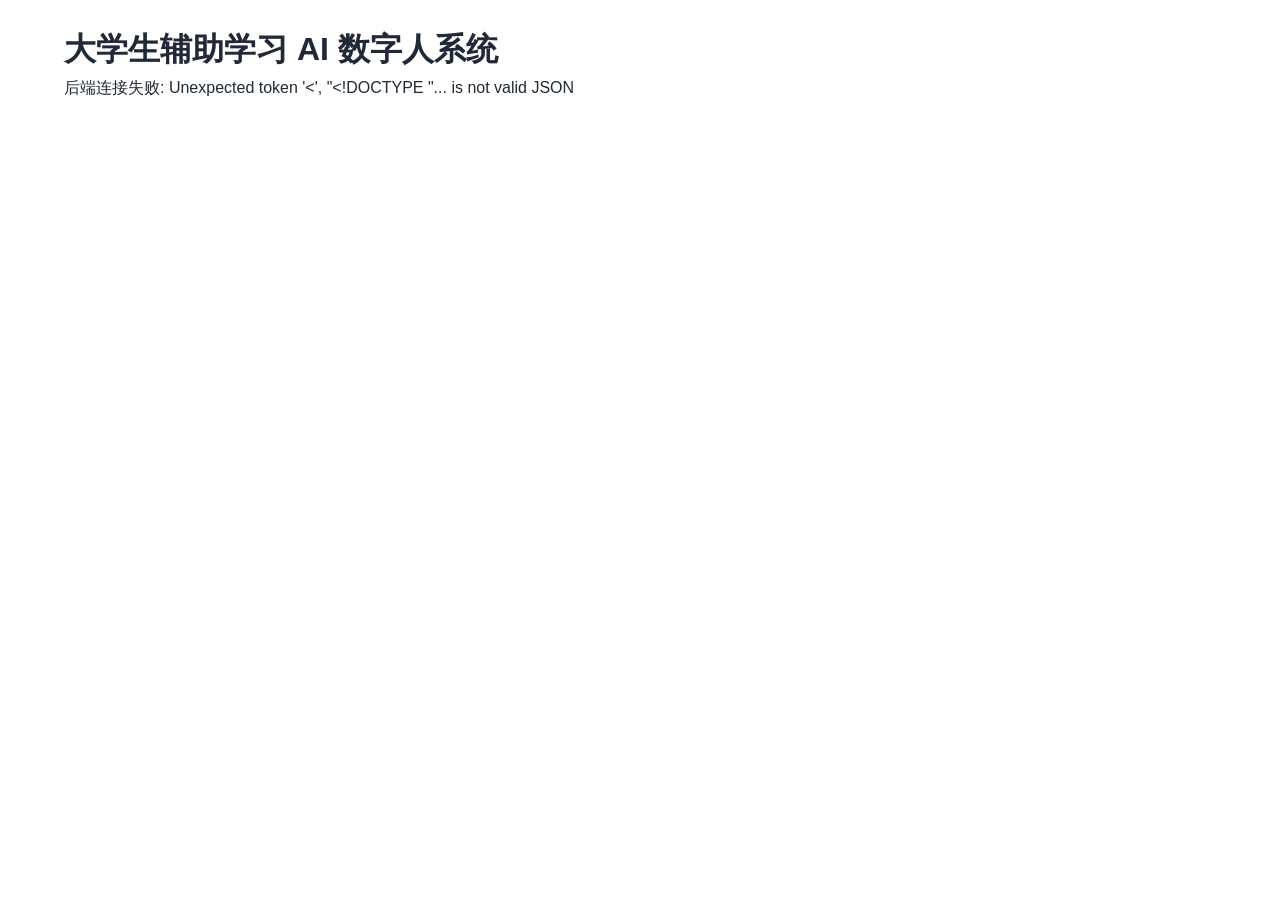
==== frontend/index.html @ 000af6f3 "chore(init): 搭建项目脚手架，包含 DDD 六模块、Flyway、Docker、前端基础" ====
<!DOCTYPE html>
<html lang="zh-CN">
<head>
    <meta charset="UTF-8">
    <meta name="viewport" content="width=device-width, initial-scale=1.0">
    <title>大学生辅助学习 AI 数字人系统</title>
    <link rel="stylesheet" href="src/css/base.css">
    <link rel="stylesheet" href="src/css/components.css">
</head>
<body>
    <div id="app">
        <h1>大学生辅助学习 AI 数字人系统</h1>
        <p id="health-status">正在检查服务状态...</p>
    </div>
    <script src="src/config.js"></script>
    <script src="src/js/api.js"></script>
    <script>
        // 页面加载时检查后端健康状态
        (async () => {
            try {
                const data = await api.get('/health');
                document.getElementById('health-status').textContent =
                    '后端服务状态: ' + data.data.status;
            } catch (e) {
                document.getElementById('health-status').textContent =
                    '后端连接失败: ' + e.message;
            }
        })();
    </script>
</body>
</html>
---- frontend/src/css/base.css ----
:root {
    --color-primary: #6366f1;
    --color-primary-light: #818cf8;
    --color-success: #34d399;
    --color-warning: #fbbf24;
    --color-danger: #f87171;
    --text-primary: #1f2937;
    --text-secondary: #6b7280;
    --spacing-xs: 4px;
    --spacing-sm: 8px;
    --spacing-md: 16px;
    --spacing-lg: 24px;
    --spacing-xl: 40px;
    --radius-sm: 6px;
    --radius-md: 10px;
    --radius-lg: 16px;
}

* { margin: 0; padding: 0; box-sizing: border-box; }

body {
    font-family: -apple-system, BlinkMacSystemFont, 'Segoe UI', sans-serif;
    color: var(--text-primary);
    line-height: 1.6;
    min-height: 100vh;
}

#app {
    max-width: 1200px;
    margin: 0 auto;
    padding: var(--spacing-lg);
}
---- frontend/src/css/components.css ----
/* 按钮 */
.btn {
    padding: 8px 20px;
    border: none;
    border-radius: var(--radius-sm);
    cursor: pointer;
    font-size: 14px;
    transition: background 0.2s;
}
.btn-primary {
    background: var(--color-primary);
    color: #fff;
}
.btn-primary:hover {
    background: var(--color-primary-light);
}

/* 卡片 */
.card {
    background: #fff;
    border-radius: var(--radius-md);
    padding: var(--spacing-md);
    box-shadow: 0 2px 8px rgba(0,0,0,0.08);
}
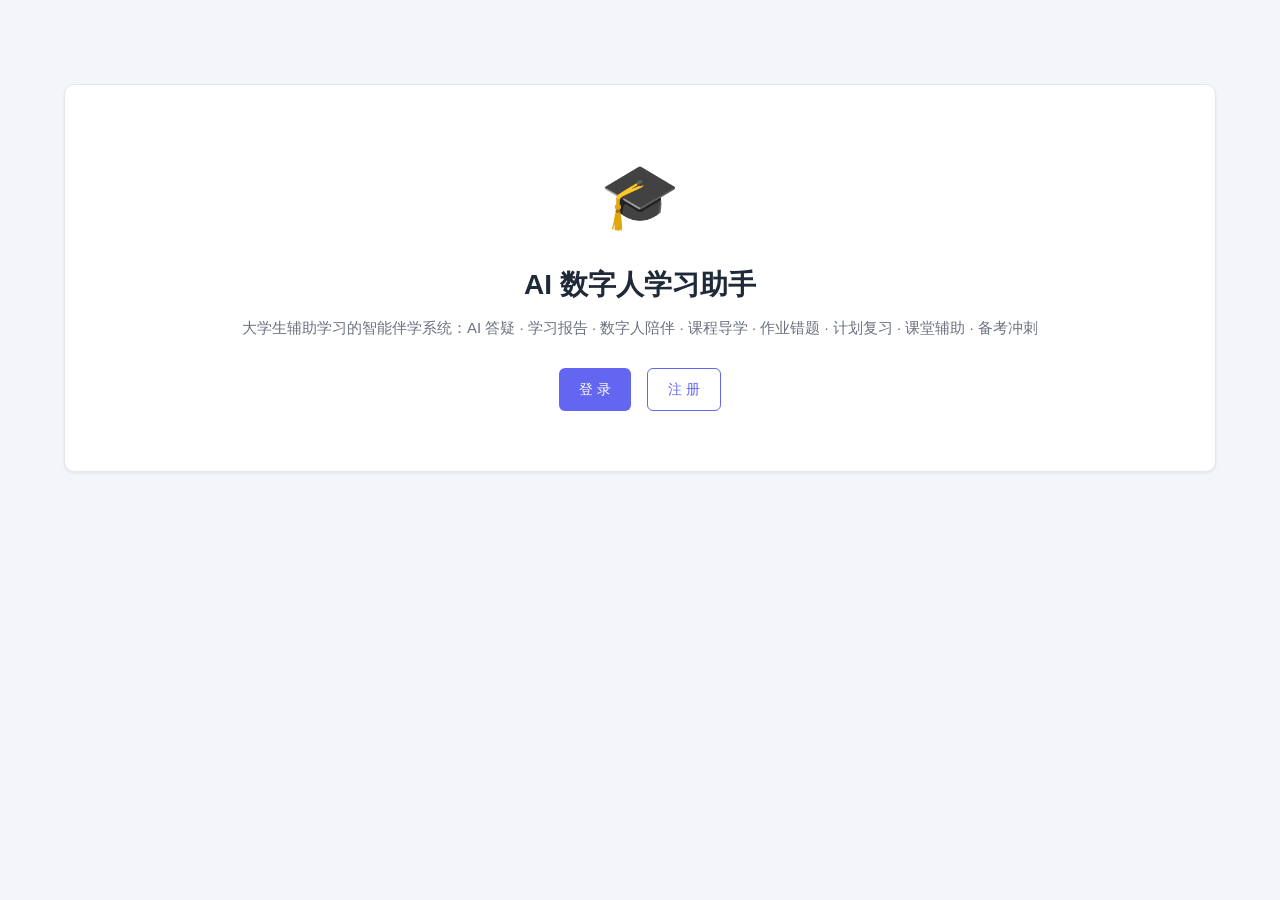
==== commit e0041b89: "feat(frontend): 阶段3 前端多页联调 + SSE 流式答疑页面 - 前端由健康检查骨架升级为完整原生多页（登录/门户/答疑/报告/数字人/课程/作业错题本/预习复习/课堂/备考/多学科" ====
--- a/frontend/index.html
+++ b/frontend/index.html
@@ -3,29 +3,100 @@
 <head>
     <meta charset="UTF-8">
     <meta name="viewport" content="width=device-width, initial-scale=1.0">
-    <title>大学生辅助学习 AI 数字人系统</title>
+    <title>首页 - AI 数字人学习助手</title>
     <link rel="stylesheet" href="src/css/base.css">
     <link rel="stylesheet" href="src/css/components.css">
 </head>
 <body>
-    <div id="app">
-        <h1>大学生辅助学习 AI 数字人系统</h1>
-        <p id="health-status">正在检查服务状态...</p>
+    <div class="navbar hidden"></div>
+
+    <!-- 未登录引导 -->
+    <div id="guest-view" class="app hidden">
+        <div class="card" style="text-align:center; padding:60px 30px;">
+            <div style="font-size:64px;">🎓</div>
+            <h1 style="font-size:28px; margin:16px 0 8px;">AI 数字人学习助手</h1>
+            <p class="text-muted" style="font-size:15px;">大学生辅助学习的智能伴学系统：AI 答疑 · 学习报告 · 数字人陪伴 · 课程导学 · 作业错题 · 计划复习 · 课堂辅助 · 备考冲刺</p>
+            <div style="margin-top:28px; display:flex; gap:16px; justify-content:center;">
+                <a href="login.html" class="btn btn-primary">登 录</a>
+                <a href="login.html" class="btn btn-outline">注 册</a>
+            </div>
+        </div>
     </div>
+
+    <!-- 已登录仪表盘 -->
+    <div id="user-view" class="app hidden">
+        <h1 class="page-title">👋 你好，<span id="welcome-name"></span></h1>
+        <div class="alert alert-info" id="role-tip" style="max-width:720px;"></div>
+
+        <h3 class="section-title">🚀 快速入口</h3>
+        <div class="grid-3" id="quick-links"></div>
+
+        <h3 class="section-title">📦 最近学习数据</h3>
+        <div class="alert alert-success" id="summary-box" style="max-width:720px;">
+            <strong>近 7 天学习汇总</strong><br>
+            <span class="text-muted">正在加载...</span>
+        </div>
+    </div>
+
     <script src="src/config.js"></script>
     <script src="src/js/api.js"></script>
+    <script src="src/js/auth.js"></script>
+    <script src="src/js/nav.js"></script>
     <script>
-        // 页面加载时检查后端健康状态
-        (async () => {
-            try {
-                const data = await api.get('/health');
-                document.getElementById('health-status').textContent =
-                    '后端服务状态: ' + data.data.status;
-            } catch (e) {
-                document.getElementById('health-status').textContent =
-                    '后端连接失败: ' + e.message;
-            }
-        })();
+        if (!auth.isLoggedIn()) {
+            document.getElementById('guest-view').classList.remove('hidden');
+        } else {
+            document.querySelector('.navbar').classList.remove('hidden');
+            renderNav('index.html');
+            initUserView();
+        }
+
+        function initUserView() {
+            const user = auth.getUser();
+            document.getElementById('welcome-name').textContent = user.nickname || user.email;
+            const isTeacher = user.role === 'TEACHER';
+            document.getElementById('role-tip').innerHTML = isTeacher
+                ? '你当前是 <strong>教师</strong> 账号，可使用「教师后台」管理班级、发布知识点与作业。普通学习功能同样可用。'
+                : '你当前是 <strong>学生</strong> 账号，可使用 AI 答疑、作业练习、学习计划等在学生端所有功能。';
+
+            document.getElementById('user-view').classList.remove('hidden');
+
+            // 快速入口
+            const links = [
+                { href: 'qa.html', icon: '💬', title: 'AI 答疑', desc: '流式问答 / 三阶段引导' },
+                { href: 'report.html', icon: '📊', title: '学习报告', desc: '掌握度 / 雷达 / 诊断' },
+                { href: 'avatar.html', icon: '🤖', title: '数字人', desc: '陪学对话与专注计时' },
+                { href: 'course.html', icon: '📚', title: '课程', desc: '列表 / 学习路径 / 讲解' },
+                { href: 'homework.html', icon: '✏️', title: '作业·错题', desc: '建题 / 作答 / 错题本' },
+                { href: 'studyplan.html', icon: '🗓️', title: '学习计划', desc: '预习复习 / 抽背判分' },
+                { href: 'classroom.html', icon: '🎓', title: '课堂', desc: '课件解析 / 录音总结' },
+                { href: 'paper.html', icon: '🎯', title: '备考', desc: '试卷分析 / 高频考点' },
+                { href: 'subject.html', icon: '📥', title: '学科导入', desc: '模板 / 课程导入' }
+            ];
+            if (isTeacher) links.push({ href: 'teacher.html', icon: '👩‍🏫', title: '教师后台', desc: '班级管理 / 预警 / 知识点' });
+
+            document.getElementById('quick-links').innerHTML = links.map(l => `
+                <a href="${l.href}" class="card" style="display:block; color:inherit; text-decoration:none;">
+                    <div style="font-size:30px;">${l.icon}</div>
+                    <div style="font-size:16px; font-weight:600; margin-top:8px;">${l.title}</div>
+                    <div class="text-muted" style="font-size:13px;">${l.desc}</div>
+                </a>`).join('');
+
+            // 加载 7 天汇总
+            api.get('/reports/summary').then(res => {
+                const d = res.data || {};
+                const items = Object.entries(d);
+                if (!items.length) {
+                    document.getElementById('summary-box').querySelector('.text-muted').textContent = '尚无学习数据，快去 AI 答疑或作业练习吧。';
+                    return;
+                }
+                let html = '';
+                items.forEach(([k, v]) => { html += `<span style="margin-right:20px;"><strong>${esc(k)}</strong>：${esc(v)}</span>`; });
+                document.getElementById('summary-box').querySelector('.text-muted').innerHTML = html;
+            }).catch(() => {
+                document.getElementById('summary-box').querySelector('.text-muted').textContent = '加载失败，请确认后端服务已启动。';
+            });
+        }
     </script>
 </body>
 </html>
--- a/frontend/src/css/base.css
+++ b/frontend/src/css/base.css
@@ -1,11 +1,16 @@
 :root {
     --color-primary: #6366f1;
     --color-primary-light: #818cf8;
-    --color-success: #34d399;
-    --color-warning: #fbbf24;
-    --color-danger: #f87171;
+    --color-primary-dark: #4f46e5;
+    --color-success: #10b981;
+    --color-warning: #f59e0b;
+    --color-danger: #ef4444;
+    --color-info: #0ea5e9;
+    --bg-body: #f4f5fb;
+    --bg-card: #ffffff;
     --text-primary: #1f2937;
     --text-secondary: #6b7280;
+    --border-color: #e5e7eb;
     --spacing-xs: 4px;
     --spacing-sm: 8px;
     --spacing-md: 16px;
@@ -14,19 +19,88 @@
     --radius-sm: 6px;
     --radius-md: 10px;
     --radius-lg: 16px;
+    --shadow-sm: 0 1px 3px rgba(0,0,0,0.08);
+    --shadow-md: 0 4px 14px rgba(99,102,241,0.08);
+    --header-height: 60px;
 }
 
 * { margin: 0; padding: 0; box-sizing: border-box; }
 
-body {
-    font-family: -apple-system, BlinkMacSystemFont, 'Segoe UI', sans-serif;
+html, body {
+    font-family: -apple-system, BlinkMacSystemFont, 'Segoe UI', 'PingFang SC', 'Microsoft YaHei', sans-serif;
+    background: var(--bg-body);
     color: var(--text-primary);
     line-height: 1.6;
     min-height: 100vh;
 }
 
-#app {
+body { padding-top: var(--header-height); }
+
+a { color: var(--color-primary); text-decoration: none; }
+a:hover { color: var(--color-primary-dark); }
+
+.app {
     max-width: 1200px;
     margin: 0 auto;
     padding: var(--spacing-lg);
-}+}
+
+.page-title {
+    font-size: 24px;
+    font-weight: 700;
+    margin-bottom: var(--spacing-lg);
+    color: var(--text-primary);
+    display: flex;
+    align-items: center;
+    gap: var(--spacing-sm);
+}
+
+.page-desc {
+    color: var(--text-secondary);
+    margin-bottom: var(--spacing-lg);
+}
+
+.section-title {
+    font-size: 18px;
+    font-weight: 600;
+    margin: var(--spacing-lg) 0 var(--spacing-md);
+    display: flex;
+    align-items: center;
+    gap: var(--spacing-sm);
+}
+
+.text-muted { color: var(--text-secondary); font-size: 13px; }
+
+.hidden { display: none !important; }
+
+.grid-2 { display: grid; grid-template-columns: 1fr 1fr; gap: var(--spacing-lg); }
+.grid-3 { display: grid; grid-template-columns: repeat(3, 1fr); gap: var(--spacing-lg); }
+.grid-4 { display: grid; grid-template-columns: repeat(4, 1fr); gap: var(--spacing-lg); }
+
+@media (max-width: 900px) {
+    .grid-2, .grid-3, .grid-4 { grid-template-columns: 1fr; }
+}
+
+.mt-sm { margin-top: var(--spacing-sm); }
+.mt-md { margin-top: var(--spacing-md); }
+.mt-lg { margin-top: var(--spacing-lg); }
+.mb-sm { margin-bottom: var(--spacing-sm); }
+.mb-md { margin-bottom: var(--spacing-md); }
+.mb-lg { margin-bottom: var(--spacing-lg); }
+
+.flex { display: flex; align-items: center; gap: var(--spacing-sm); flex-wrap: wrap; }
+.justify-between { justify-content: space-between; }
+
+.badge {
+    display: inline-flex;
+    align-items: center;
+    padding: 2px 10px;
+    border-radius: 999px;
+    font-size: 12px;
+    font-weight: 500;
+    gap: 4px;
+}
+.badge-primary { background: rgba(99,102,241,0.12); color: var(--color-primary-dark); }
+.badge-success { background: rgba(16,185,129,0.12); color: #047857; }
+.badge-warning { background: rgba(245,158,11,0.15); color: #b45309; }
+.badge-danger  { background: rgba(239,68,68,0.12); color: #b91c1c; }
--- a/frontend/src/css/components.css
+++ b/frontend/src/css/components.css
@@ -1,24 +1,290 @@
-/* 按钮 */
-.btn {
-    padding: 8px 20px;
-    border: none;
-    border-radius: var(--radius-sm);
-    cursor: pointer;
-    font-size: 14px;
-    transition: background 0.2s;
-}
-.btn-primary {
+/* ===== 导航栏 ===== */
+.navbar {
+    position: fixed;
+    top: 0; left: 0; right: 0;
+    height: var(--header-height);
+    background: #fff;
+    border-bottom: 1px solid var(--border-color);
+    box-shadow: var(--shadow-sm);
+    z-index: 100;
+    display: flex;
+    align-items: center;
+    padding: 0 var(--spacing-lg);
+}
+.navbar-inner {
+    max-width: 1280px;
+    width: 100%;
+    margin: 0 auto;
+    display: flex;
+    align-items: center;
+    gap: var(--spacing-lg);
+}
+.nav-brand {
+    font-size: 18px;
+    font-weight: 800;
+    color: var(--color-primary);
+    white-space: nowrap;
+    display: flex;
+    align-items: center;
+    gap: 6px;
+    cursor: pointer;
+}
+.nav-links {
+    display: flex;
+    gap: 4px;
+    align-items: center;
+    flex-wrap: nowrap;
+    overflow-x: auto;
+}
+.nav-link {
+    padding: 8px 12px;
+    border-radius: var(--radius-sm);
+    color: var(--text-secondary);
+    font-size: 14px;
+    white-space: nowrap;
+    transition: all .15s;
+}
+.nav-link:hover { background: rgba(99,102,241,0.08); color: var(--color-primary); }
+.nav-link.active {
     background: var(--color-primary);
     color: #fff;
-}
-.btn-primary:hover {
-    background: var(--color-primary-light);
-}
-
-/* 卡片 */
+    font-weight: 500;
+}
+.nav-user {
+    margin-left: auto;
+    display: flex;
+    align-items: center;
+    gap: var(--spacing-sm);
+    white-space: nowrap;
+}
+.nav-user .user-chip {
+    display: inline-flex;
+    align-items: center;
+    gap: 6px;
+    font-size: 14px;
+    color: var(--text-primary);
+}
+.nav-user .role-badge {
+    font-size: 11px;
+    padding: 1px 8px;
+}
+.btn-logout {
+    background: none;
+    border: 1px solid var(--border-color);
+    color: var(--text-secondary);
+    padding: 5px 12px;
+    border-radius: var(--radius-sm);
+    cursor: pointer;
+    font-size: 13px;
+    transition: all .15s;
+}
+.btn-logout:hover { background: rgba(239,68,68,0.08); color: var(--color-danger); border-color: var(--color-danger); }
+
+@media (max-width: 1080px) {
+    .nav-links { overflow-x: auto; }
+}
+
+/* ===== 按钮 ===== */
+.btn {
+    padding: 9px 20px;
+    border: none;
+    border-radius: var(--radius-sm);
+    cursor: pointer;
+    font-size: 14px;
+    font-weight: 500;
+    transition: all 0.18s;
+    display: inline-flex;
+    align-items: center;
+    justify-content: center;
+    gap: 6px;
+}
+.btn:disabled { opacity: 0.6; cursor: not-allowed; }
+.btn-primary { background: var(--color-primary); color: #fff; }
+.btn-primary:hover:not(:disabled) { background: var(--color-primary-dark); }
+.btn-success { background: var(--color-success); color: #fff; }
+.btn-success:hover:not(:disabled) { background: #059669; }
+.btn-danger { background: var(--color-danger); color: #fff; }
+.btn-danger:hover:not(:disabled) { background: #dc2626; }
+.btn-warning { background: var(--color-warning); color: #fff; }
+.btn-warning:hover:not(:disabled) { background: #d97706; }
+.btn-outline { background: #fff; color: var(--color-primary); border: 1px solid var(--color-primary); }
+.btn-outline:hover:not(:disabled) { background: rgba(99,102,241,0.08); }
+.btn-outline-muted { background: #fff; color: var(--text-secondary); border: 1px solid var(--border-color); }
+.btn-outline-muted:hover:not(:disabled) { background: #f3f4f6; }
+.btn-sm { padding: 5px 12px; font-size: 13px; }
+
+/* ===== 卡片 ===== */
 .card {
-    background: #fff;
+    background: var(--bg-card);
     border-radius: var(--radius-md);
-    padding: var(--spacing-md);
-    box-shadow: 0 2px 8px rgba(0,0,0,0.08);
-}+    padding: var(--spacing-lg);
+    box-shadow: var(--shadow-sm);
+    border: 1px solid var(--border-color);
+    transition: box-shadow .2s;
+}
+.card:hover { box-shadow: var(--shadow-md); }
+.card-title { font-size: 16px; font-weight: 600; margin-bottom: var(--spacing-md); }
+.card-title .title-icon { margin-right: 6px; }
+
+/* ===== 表单 ===== */
+.form-group { margin-bottom: var(--spacing-md); }
+.form-group label {
+    display: block;
+    font-size: 13px;
+    font-weight: 500;
+    color: var(--text-secondary);
+    margin-bottom: 6px;
+}
+.form-control, select.form-control, textarea.form-control {
+    width: 100%;
+    padding: 10px 12px;
+    border: 1px solid var(--border-color);
+    border-radius: var(--radius-sm);
+    font-size: 14px;
+    font-family: inherit;
+    transition: border-color .15s, box-shadow .15s;
+    background: #fff;
+    color: var(--text-primary);
+}
+.form-control:focus {
+    outline: none;
+    border-color: var(--color-primary);
+    box-shadow: 0 0 0 3px rgba(99,102,241,0.12);
+}
+textarea.form-control { resize: vertical; min-height: 80px; }
+.form-hint { font-size: 12px; color: var(--text-secondary); margin-top: 4px; }
+
+/* ===== 表格 ===== */
+.table-wrap { overflow-x: auto; border: 1px solid var(--border-color); border-radius: var(--radius-sm); }
+table.table { width: 100%; border-collapse: collapse; background: #fff; font-size: 14px; }
+.table th, .table td { padding: 12px 14px; text-align: left; border-bottom: 1px solid var(--border-color); }
+.table th { background: #fafaff; font-weight: 600; color: var(--text-secondary); font-size: 13px; white-space: nowrap; }
+.table tr:last-child td { border-bottom: none; }
+.table tr:hover td { background: #f8f8ff; }
+
+/* ===== 提示 / toast ===== */
+.toast-container {
+    position: fixed;
+    top: calc(var(--header-height) + 12px);
+    right: 16px;
+    z-index: 9999;
+    display: flex;
+    flex-direction: column;
+    gap: 8px;
+}
+.toast {
+    padding: 12px 18px;
+    border-radius: var(--radius-sm);
+    color: #fff;
+    font-size: 14px;
+    box-shadow: var(--shadow-md);
+    opacity: 0;
+    transform: translateX(20px);
+    transition: all .25s;
+    max-width: 380px;
+}
+.toast.show { opacity: 1; transform: translateX(0); }
+.toast-success { background: var(--color-success); }
+.toast-error { background: var(--color-danger); }
+.toast-info { background: var(--color-info); }
+.toast-warning { background: var(--color-warning); }
+
+.alert {
+    padding: 12px 16px;
+    border-radius: var(--radius-sm);
+    font-size: 14px;
+    margin-bottom: var(--spacing-md);
+}
+.alert-info { background: rgba(14,165,233,0.1); color: #0369a1; border: 1px solid rgba(14,165,233,0.25); }
+.alert-warning { background: rgba(245,158,11,0.12); color: #b45309; border: 1px solid rgba(245,158,11,0.25); }
+.alert-danger { background: rgba(239,68,68,0.1); color: #b91c1c; border: 1px solid rgba(239,68,68,0.25); }
+.alert-success { background: rgba(16,185,129,0.1); color: #047857; border: 1px solid rgba(16,185,129,0.25); }
+
+/* ===== 标签页 ===== */
+.tabs { display: flex; gap: 4px; border-bottom: 2px solid var(--border-color); margin-bottom: var(--spacing-lg); }
+.tab-btn {
+    padding: 10px 18px;
+    background: none;
+    border: none;
+    cursor: pointer;
+    font-size: 14px;
+    font-weight: 500;
+    color: var(--text-secondary);
+    border-bottom: 2px solid transparent;
+    margin-bottom: -2px;
+    transition: all .15s;
+}
+.tab-btn:hover { color: var(--color-primary); }
+.tab-btn.active { color: var(--color-primary); border-bottom-color: var(--color-primary); }
+
+/* ===== 登录页 ===== */
+.auth-wrapper {
+    min-height: calc(100vh - var(--header-height));
+    display: flex;
+    align-items: center;
+    justify-content: center;
+    padding: var(--spacing-lg);
+}
+.auth-card {
+    width: 100%;
+    max-width: 440px;
+    background: #fff;
+    border-radius: var(--radius-lg);
+    box-shadow: var(--shadow-md);
+    padding: var(--spacing-xl);
+    border: 1px solid var(--border-color);
+}
+.auth-card h2 { text-align: center; margin-bottom: var(--spacing-lg); color: var(--color-primary); }
+.auth-sub { text-align: center; color: var(--text-secondary); font-size: 14px; margin-bottom: var(--spacing-lg); }
+
+/* ===== 列表 / 会话 ===== */
+.session-item {
+    padding: 10px 14px;
+    border: 1px solid var(--border-color);
+    border-radius: var(--radius-sm);
+    cursor: pointer;
+    margin-bottom: var(--spacing-sm);
+    transition: all .15s;
+    background: #fff;
+}
+.session-item:hover { border-color: var(--color-primary); background: #fafaff; }
+.session-item.active { border-color: var(--color-primary); background: rgba(99,102,241,0.06); }
+
+.chat-turn {
+    margin-bottom: var(--spacing-lg);
+}
+.chat-bubble { padding: 12px 16px; border-radius: var(--radius-md); font-size: 14px; white-space: pre-wrap; word-break: break-word; }
+.chat-bubble.user { background: var(--color-primary); color: #fff; margin-left: 40px; border-bottom-right-radius: 4px; }
+.chat-bubble.assistant { background: #f1f2ff; color: var(--text-primary); margin-right: 40px; border: 1px solid rgba(99,102,241,0.15); border-bottom-left-radius: 4px; }
+
+.chat-meta { font-size: 12px; color: var(--text-secondary); margin: 6px 4px; }
+
+.cursor-blink::after {
+    content: '▌';
+    animation: blink 0.8s infinite;
+    color: var(--color-primary);
+}
+@keyframes blink { 0%,100%{opacity:1;} 50%{opacity:0;} }
+
+.stat-card {
+    text-align: center;
+    padding: var(--spacing-lg) var(--spacing-md);
+}
+.stat-value { font-size: 32px; font-weight: 800; color: var(--color-primary); }
+.stat-label { color: var(--text-secondary); font-size: 13px; margin-top: 4px; }
+
+canvas.radar { max-width: 100%; }
+
+.progress-bar {
+    height: 10px; background: #eef0f6; border-radius: 999px; overflow: hidden;
+}
+.progress-fill {
+    height: 100%; background: linear-gradient(90deg, var(--color-primary-light), var(--color-primary));
+    border-radius: 999px; transition: width .5s;
+}
+
+.mt-0 { margin-top: 0; }
+
+.kv { display: flex; gap: 8px; font-size: 14px; margin-bottom: 6px; }
+.kv .k { color: var(--text-secondary); min-width: 80px; flex-shrink: 0; }
+.kv .v { color: var(--text-primary); }
